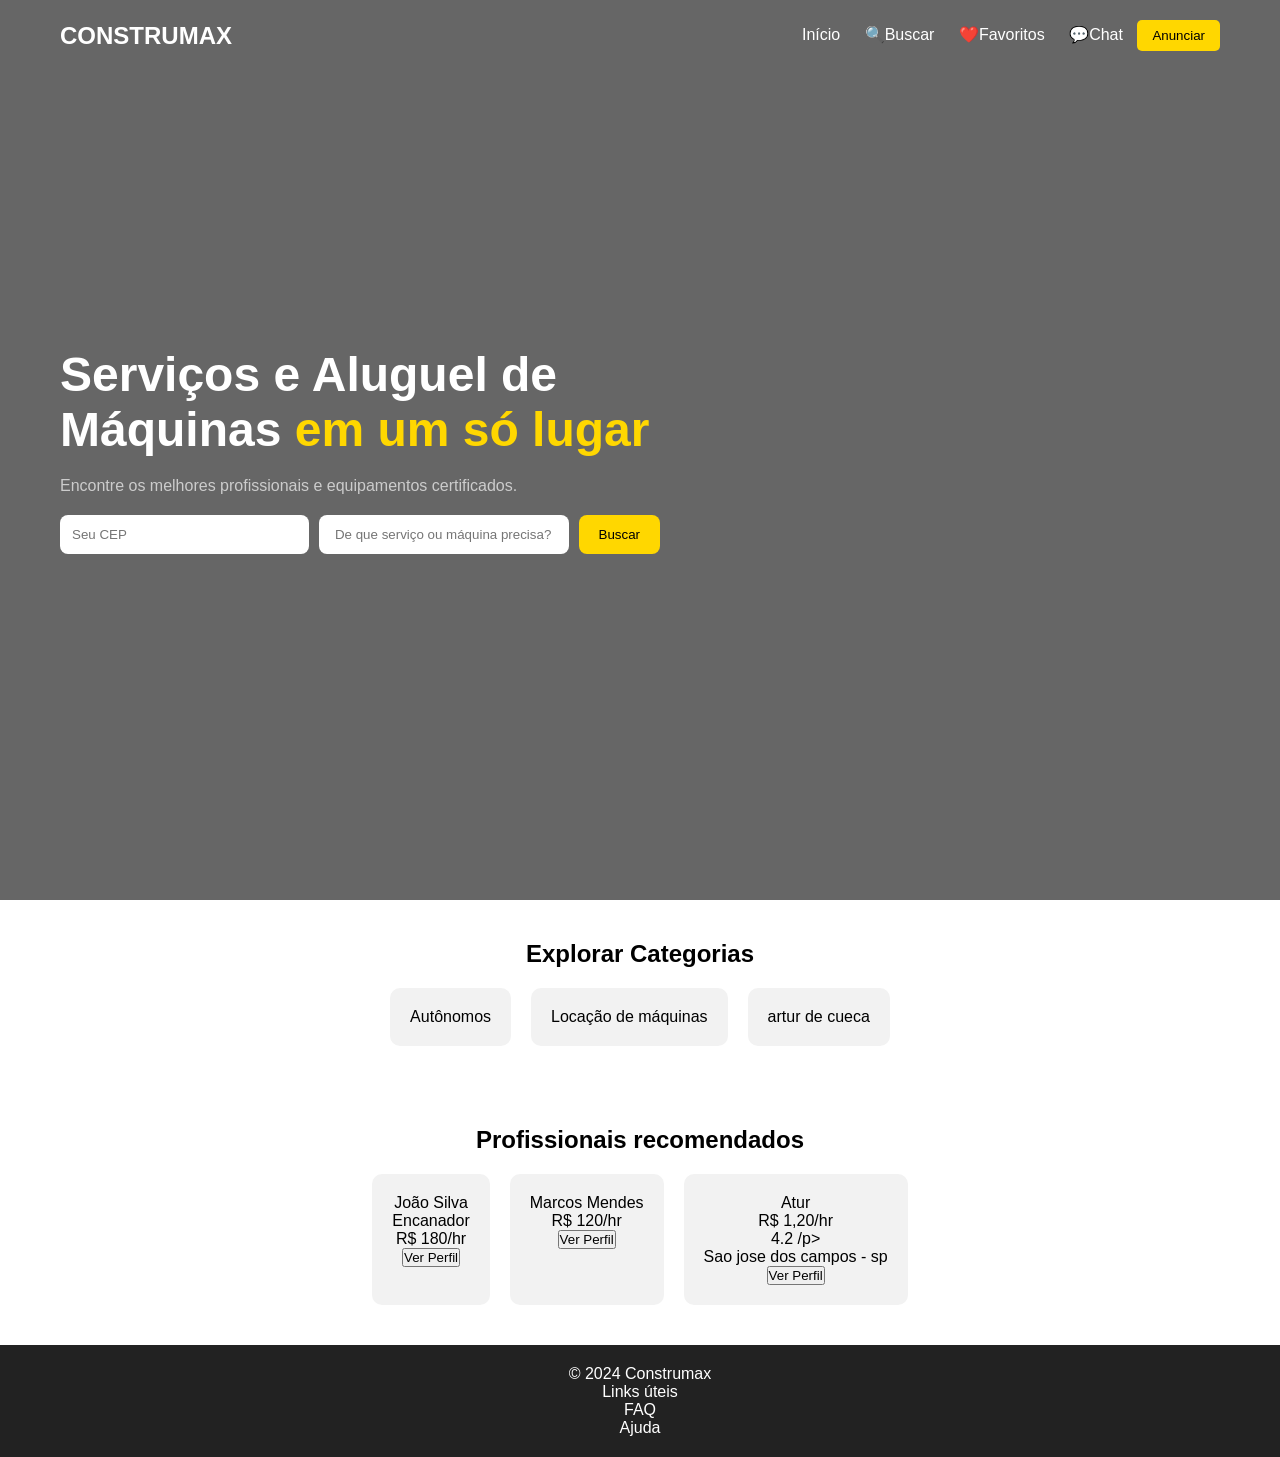
==== TCC.-definitivo-main-main/TCC.-definitivo-main-main/index.html @ 8f0c4733 "Co-authored-by: Nicholas0009OLa <Nicholas0009OLa@users.noreply.github.com>" ====
<!DOCTYPE html>
<html lang="pt-br">
<head>
<meta charset="UTF-8">
<meta name="viewport" content="width=device-width, initial-scale=1.0">
<title>Construmax</title>
<link rel="stylesheet" href="style.css">

<link href="https://fonts.googleapis.com/css2?family=Bebas+Neue&family=Barlow:wght@400;500;600;700&display=swap" rel="stylesheet">

<style>
* {
    margin: 0;
    padding: 0;
    box-sizing: border-box;
    font-family: Arial, sans-serif;
}

.header {
    position: absolute;
    top: 0;
    width: 100%;
    display: flex;
    justify-content: space-between;
    align-items: center;
    padding: 20px 60px;
    color: white;
    z-index: 2;
}

.header nav a {
    margin: 0 10px;
    color: white;
    text-decoration: none;
}

.header button {
    padding: 8px 15px;
    border: none;
    background: #FFD700;
    border-radius: 5px;
    cursor: pointer;
}

.hero {
    height: 100vh;
    background: url('https://i.ytimg.com/vi/7lHr6QIutrg/maxresdefault.jpg') no-repeat center/cover;
    position: relative;
    display: flex;
    align-items: center;
    padding: 60px;
}

.hero::before {
    content: "";
    position: absolute;
    inset: 0;
    background: rgba(0,0,0,0.6);
}

.hero-content {
    position: relative;
    max-width: 600px;
    color: white;
}

.hero h1 {
    font-size: 48px;
}

.hero span {
    color: #FFD700;
}

.hero p {
    margin: 20px 0;
    color: #ccc;
}


.search-box {
    display: flex;
    gap: 10px;
}

.search-box input {
    padding: 12px;
    border-radius: 8px;
    border: none;
}

.search-box button {
    padding: 12px 20px;
    border: none;
    border-radius: 8px;
    background: #FFD700;
    cursor: pointer;
}

.categorias {
    padding: 40px;
    text-align: center;
}

.cards {
    display: flex;
    justify-content: center;
    gap: 20px;
    margin-top: 20px;
}

.card {
    padding: 20px;
    background: #f2f2f2;
    border-radius: 10px;
}


.profissionais {
    padding: 40px;
    text-align: center;
}


.footer {
    background: #222;
    color: white;
    padding: 20px;
    text-align: center;
}
</style>

</head>
<body>

<header class="header">
    <h2>CONSTRUMAX</h2>

    <nav>
        <a href="#">Início</a>
        <a href="#">🔍Buscar</a>
        <a href="#">❤️Favoritos</a>
        <a href="#">💬Chat</a>
        <button>Anunciar</button>
    </nav>
</header>

<section class="hero">
    <div class="hero-content">
        <h1>
            Serviços e Aluguel de Máquinas 
            <span>em um só lugar</span>
        </h1>

        <p>
            Encontre os melhores profissionais e equipamentos certificados.
        </p>

        <div class="search-box">
            <input type="text" placeholder="Seu CEP">
            <input type="text" placeholder=" De que serviço ou máquina precisa?">
            <button>Buscar</button>
        </div>
    </div>
</section>

<section class="categorias">
    <h2>Explorar Categorias</h2>

    <div class="cards">
        <div class="card">Autônomos</div>
        <div class="card">Locação de máquinas</div>
        <div class="card">artur de cueca</div>

    </div>
</section>

<section class="profissionais">
    <h2>Profissionais recomendados</h2>

    <div class="cards">
        <div class="card">
            <p>João Silva</p>
            <p>Encanador</p>
            <p>R$ 180/hr</p>
            <button>Ver Perfil</button>
        </div>

        <div class="card">
            <p>Marcos Mendes</p>
            <p>R$ 120/hr</p>
            <button>Ver Perfil</button>
        </div>

        <div class="card">
            <p>Atur</p>
            <p>R$ 1,20/hr</p>
            <p> 4.2 /p>
            <p>Sao jose dos campos - sp</p>
            <button>Ver Perfil</button>
        </div>
    </div>
</section>

<footer class="footer">
    <p>© 2024 Construmax</p>
    <p>Links úteis</p> 
    <p>FAQ</p> 
    <p>Ajuda</p> 
</div>
</footer>

</body>
</html>
---- TCC.-definitivo-main-main/TCC.-definitivo-main-main/style.css ----
.search-box input {
    padding: 12px;
    border-radius: 8px;
    border: none;
    flex: 1;
}
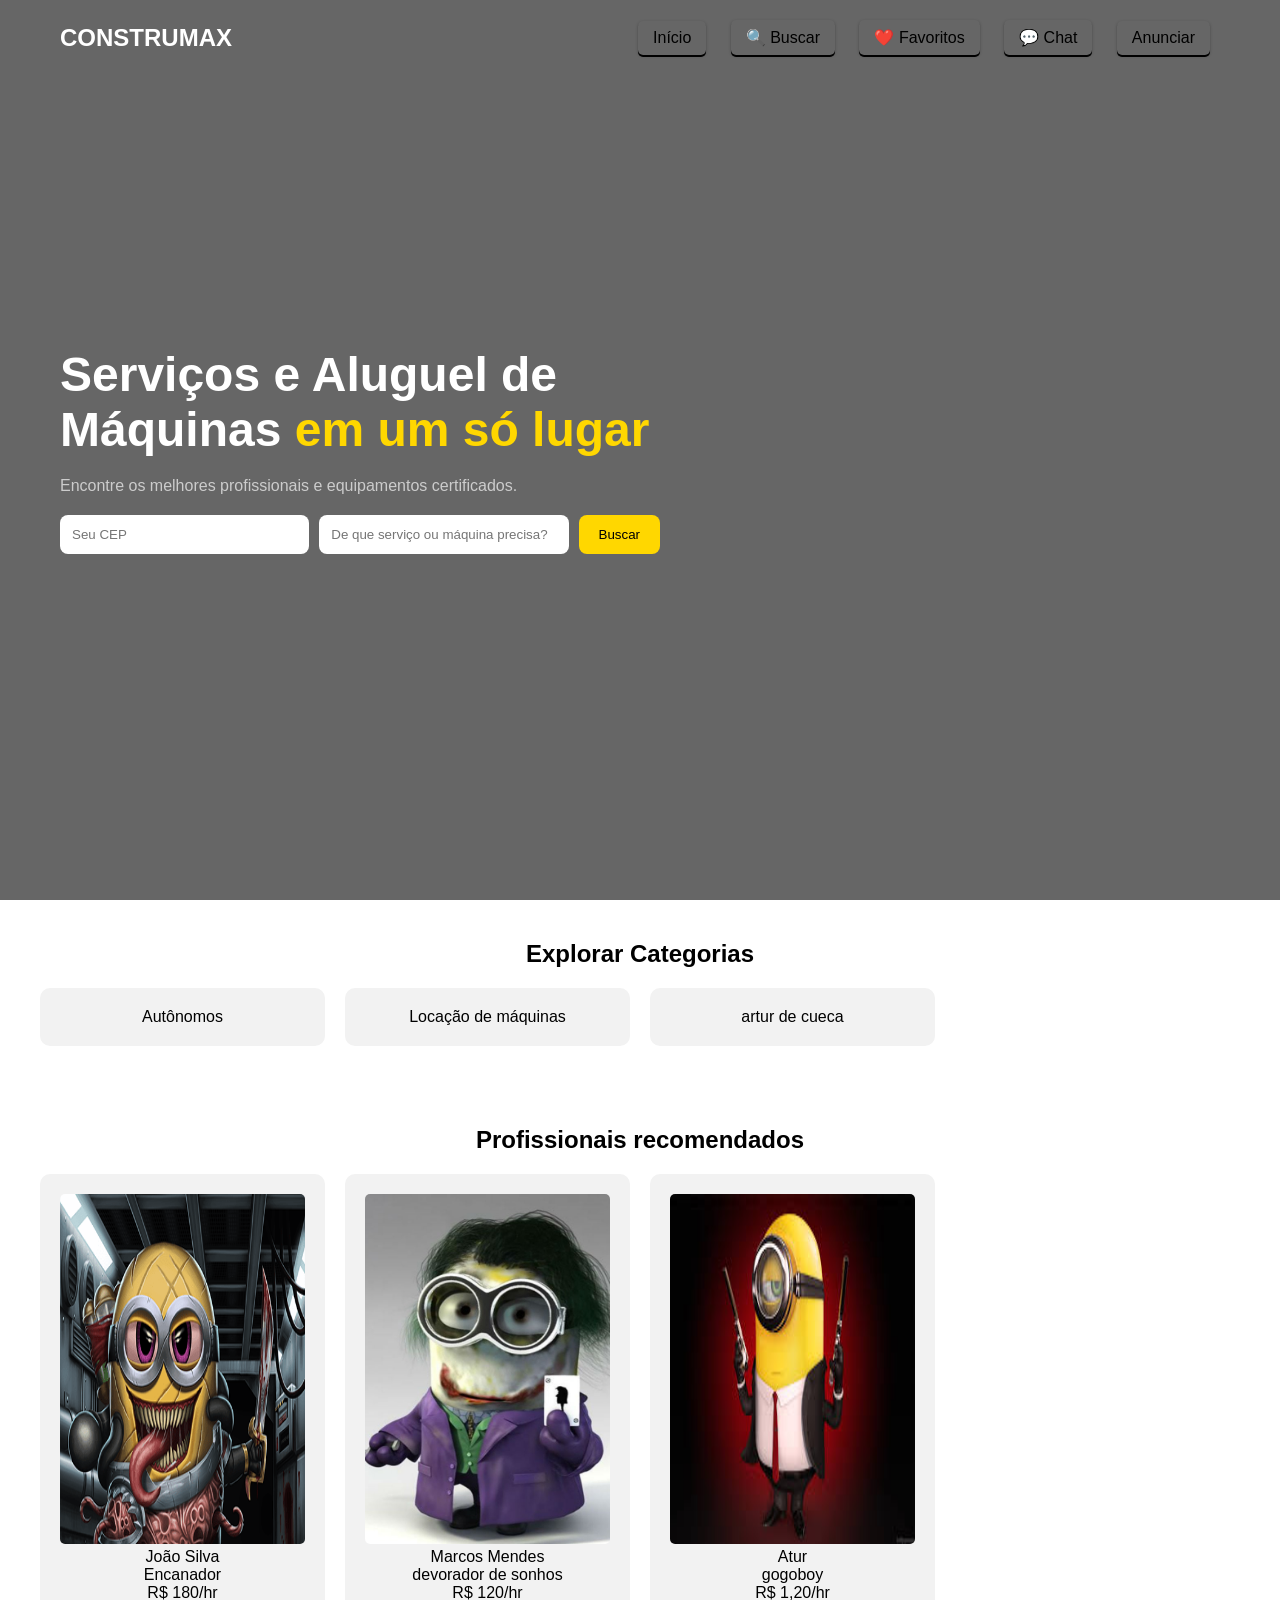
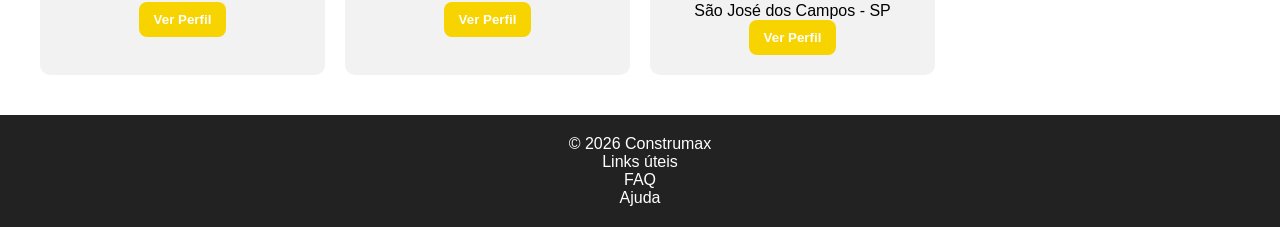
==== commit 5376ddb3: "mudammos cards" ====
--- a/TCC.-definitivo-main-main/TCC.-definitivo-main-main/index.html
+++ b/TCC.-definitivo-main-main/TCC.-definitivo-main-main/index.html
@@ -8,128 +8,6 @@
 
 <link href="https://fonts.googleapis.com/css2?family=Bebas+Neue&family=Barlow:wght@400;500;600;700&display=swap" rel="stylesheet">
 
-<style>
-* {
-    margin: 0;
-    padding: 0;
-    box-sizing: border-box;
-    font-family: Arial, sans-serif;
-}
-
-.header {
-    position: absolute;
-    top: 0;
-    width: 100%;
-    display: flex;
-    justify-content: space-between;
-    align-items: center;
-    padding: 20px 60px;
-    color: white;
-    z-index: 2;
-}
-
-.header nav a {
-    margin: 0 10px;
-    color: white;
-    text-decoration: none;
-}
-
-.header button {
-    padding: 8px 15px;
-    border: none;
-    background: #FFD700;
-    border-radius: 5px;
-    cursor: pointer;
-}
-
-.hero {
-    height: 100vh;
-    background: url('https://i.ytimg.com/vi/7lHr6QIutrg/maxresdefault.jpg') no-repeat center/cover;
-    position: relative;
-    display: flex;
-    align-items: center;
-    padding: 60px;
-}
-
-.hero::before {
-    content: "";
-    position: absolute;
-    inset: 0;
-    background: rgba(0,0,0,0.6);
-}
-
-.hero-content {
-    position: relative;
-    max-width: 600px;
-    color: white;
-}
-
-.hero h1 {
-    font-size: 48px;
-}
-
-.hero span {
-    color: #FFD700;
-}
-
-.hero p {
-    margin: 20px 0;
-    color: #ccc;
-}
-
-
-.search-box {
-    display: flex;
-    gap: 10px;
-}
-
-.search-box input {
-    padding: 12px;
-    border-radius: 8px;
-    border: none;
-}
-
-.search-box button {
-    padding: 12px 20px;
-    border: none;
-    border-radius: 8px;
-    background: #FFD700;
-    cursor: pointer;
-}
-
-.categorias {
-    padding: 40px;
-    text-align: center;
-}
-
-.cards {
-    display: flex;
-    justify-content: center;
-    gap: 20px;
-    margin-top: 20px;
-}
-
-.card {
-    padding: 20px;
-    background: #f2f2f2;
-    border-radius: 10px;
-}
-
-
-.profissionais {
-    padding: 40px;
-    text-align: center;
-}
-
-
-.footer {
-    background: #222;
-    color: white;
-    padding: 20px;
-    text-align: center;
-}
-</style>
-
 </head>
 <body>
 
@@ -137,11 +15,12 @@
     <h2>CONSTRUMAX</h2>
 
     <nav>
-        <a href="#">Início</a>
-        <a href="#">🔍Buscar</a>
-        <a href="#">❤️Favoritos</a>
-        <a href="#">💬Chat</a>
-        <button>Anunciar</button>
+        <a href="#" class="fx-push"> Início</a>
+        <a href="#" class="fx-push">🔍 Buscar</a>
+        <a href="#" class="fx-push">❤️ Favoritos</a>
+        <a href="#" class="fx-push">💬 Chat</a>
+        <a href="#" class="fx-push"> Anunciar</a>
+    
     </nav>
 </header>
 
@@ -158,7 +37,7 @@
 
         <div class="search-box">
             <input type="text" placeholder="Seu CEP">
-            <input type="text" placeholder=" De que serviço ou máquina precisa?">
+            <input type="text" placeholder="De que serviço ou máquina precisa?">
             <button>Buscar</button>
         </div>
     </div>
@@ -171,7 +50,6 @@
         <div class="card">Autônomos</div>
         <div class="card">Locação de máquinas</div>
         <div class="card">artur de cueca</div>
-
     </div>
 </section>
 
@@ -180,34 +58,37 @@
 
     <div class="cards">
         <div class="card">
+            <img src="/TCC.-definitivo-main-main/TCC.-definitivo-main-main/img/84b2cc162679111.Y3JvcCwxMDUyLDgyMiwwLDgz.png" alt="">
             <p>João Silva</p>
             <p>Encanador</p>
             <p>R$ 180/hr</p>
-            <button>Ver Perfil</button>
+            <button >Ver Perfil</button>
         </div>
 
         <div class="card">
+            <img src="/TCC.-definitivo-main-main/TCC.-definitivo-main-main/img/destaque64.jpg" alt="">
             <p>Marcos Mendes</p>
+            <p>devorador de sonhos </p>
             <p>R$ 120/hr</p>
             <button>Ver Perfil</button>
         </div>
 
         <div class="card">
+            <img src="/TCC.-definitivo-main-main/TCC.-definitivo-main-main/img/images (1).jpg" alt="">
             <p>Atur</p>
+            <p>gogoboy</p>
             <p>R$ 1,20/hr</p>
-            <p> 4.2 /p>
-            <p>Sao jose dos campos - sp</p>
+            <p>São José dos Campos - SP</p>
             <button>Ver Perfil</button>
         </div>
     </div>
 </section>
 
 <footer class="footer">
-    <p>© 2024 Construmax</p>
+    <p  >© 2026 Construmax</p>
     <p>Links úteis</p> 
     <p>FAQ</p> 
     <p>Ajuda</p> 
-</div>
 </footer>
 
 </body>
--- a/TCC.-definitivo-main-main/TCC.-definitivo-main-main/style.css
+++ b/TCC.-definitivo-main-main/TCC.-definitivo-main-main/style.css
@@ -3,4 +3,162 @@
     border-radius: 8px;
     border: none;
     flex: 1;
-}+}
+
+* {
+    margin: 0;
+    padding: 0;
+    box-sizing: border-box;
+    font-family: Arial, sans-serif;
+}
+
+.header {
+    position: absolute;
+    top: 0;
+    width: 100%;
+    display: flex;
+    justify-content: space-between;
+    align-items: center;
+    padding: 20px 60px;
+    color: rgb(255, 255, 255);
+    z-index: 2;
+}
+
+.header nav a {
+    margin: 0 10px;
+    color: rgb(0, 0, 0);
+    text-decoration: none;
+}
+
+/* BOTÃO COM EFEITO */
+.fx-push {
+    color: #000000;
+    background: linear-gradient(145deg,#FFD700 0%);
+    box-shadow: 0 2px 0 #000000, 0 1px 3px rgba(0,0,0,0.3);
+    transition: all 0.1s ease;
+    padding: 8px 15px;
+    border-radius: 5px;
+    display: inline-block;
+}
+
+.fx-push:hover {
+    box-shadow: 0 2px 0 #c41f3a, 0 1px 1px rgba(0,0,0,0.3);
+    transform: translateY(4px);
+}
+
+.fx-push:active {
+    box-shadow: 0 0 0 #c41f3a, 0 1px 2px rgba(0,0,0,0.3);
+    transform: translateY(6px);
+}
+
+.header button {
+    padding: 8px 15px;
+    border: none;
+    background: #FFD700;
+    border-radius: 5px;
+    cursor: pointer;
+}
+
+.hero {
+    height: 100vh;
+    background: url('https://i.ytimg.com/vi/7lHr6QIutrg/maxresdefault.jpg') no-repeat center/cover;
+    position: relative;
+    display: flex;
+    align-items: center;
+    padding: 60px;
+}
+
+.hero::before {
+    content: "";
+    position: absolute;
+    inset: 0;
+    background: rgba(0,0,0,0.6);
+}
+
+.hero-content {
+    position: relative;
+    max-width: 600px;
+    color: white;
+}
+
+.hero h1 {
+    font-size: 48px;
+}
+
+.hero span {
+    color: #FFD700;
+}
+
+.hero p {
+    margin: 20px 0;
+    color: #ccc;
+}
+
+.search-box {
+    display: flex;
+    gap: 10px;
+}
+
+.search-box input {
+    padding: 12px;
+    border-radius: 8px;
+    border: none;
+}
+
+.search-box button {
+    padding: 12px 20px;
+    border: none;
+    border-radius: 8px;
+    background: #FFD700;
+    cursor: pointer;
+}
+
+.categorias {
+    padding: 40px;
+    text-align: center;
+}
+
+.cards {
+    display: grid ;
+    grid-template-columns: repeat(4, 2fr);
+    justify-content: center;
+    gap: 20px;
+    margin-top: 20px;
+}
+
+.card {
+    padding: 20px;
+    background: #f2f2f2;
+    border-radius: 10px;
+}
+.card img{
+    height: 350px;
+    width: 100%;
+    border-radius: 5px;
+}
+.card button {
+    color: white;
+    border: none;
+    background-color: rgba(247, 212, 0, 1);
+    padding: 10px 15px;
+    border-radius: 8px;
+    cursor: pointer;
+    font-weight: bold;
+    transition: 0.3s;
+}
+.card button:hover {
+    background-color: rgba(247, 212, 0, 0.8);
+    scale: calc(1.1);
+}
+
+.profissionais {
+    padding: 40px;
+    text-align: center;
+}
+
+.footer {
+    background: #222;
+    color: white;
+    padding: 20px;
+    text-align: center;
+}
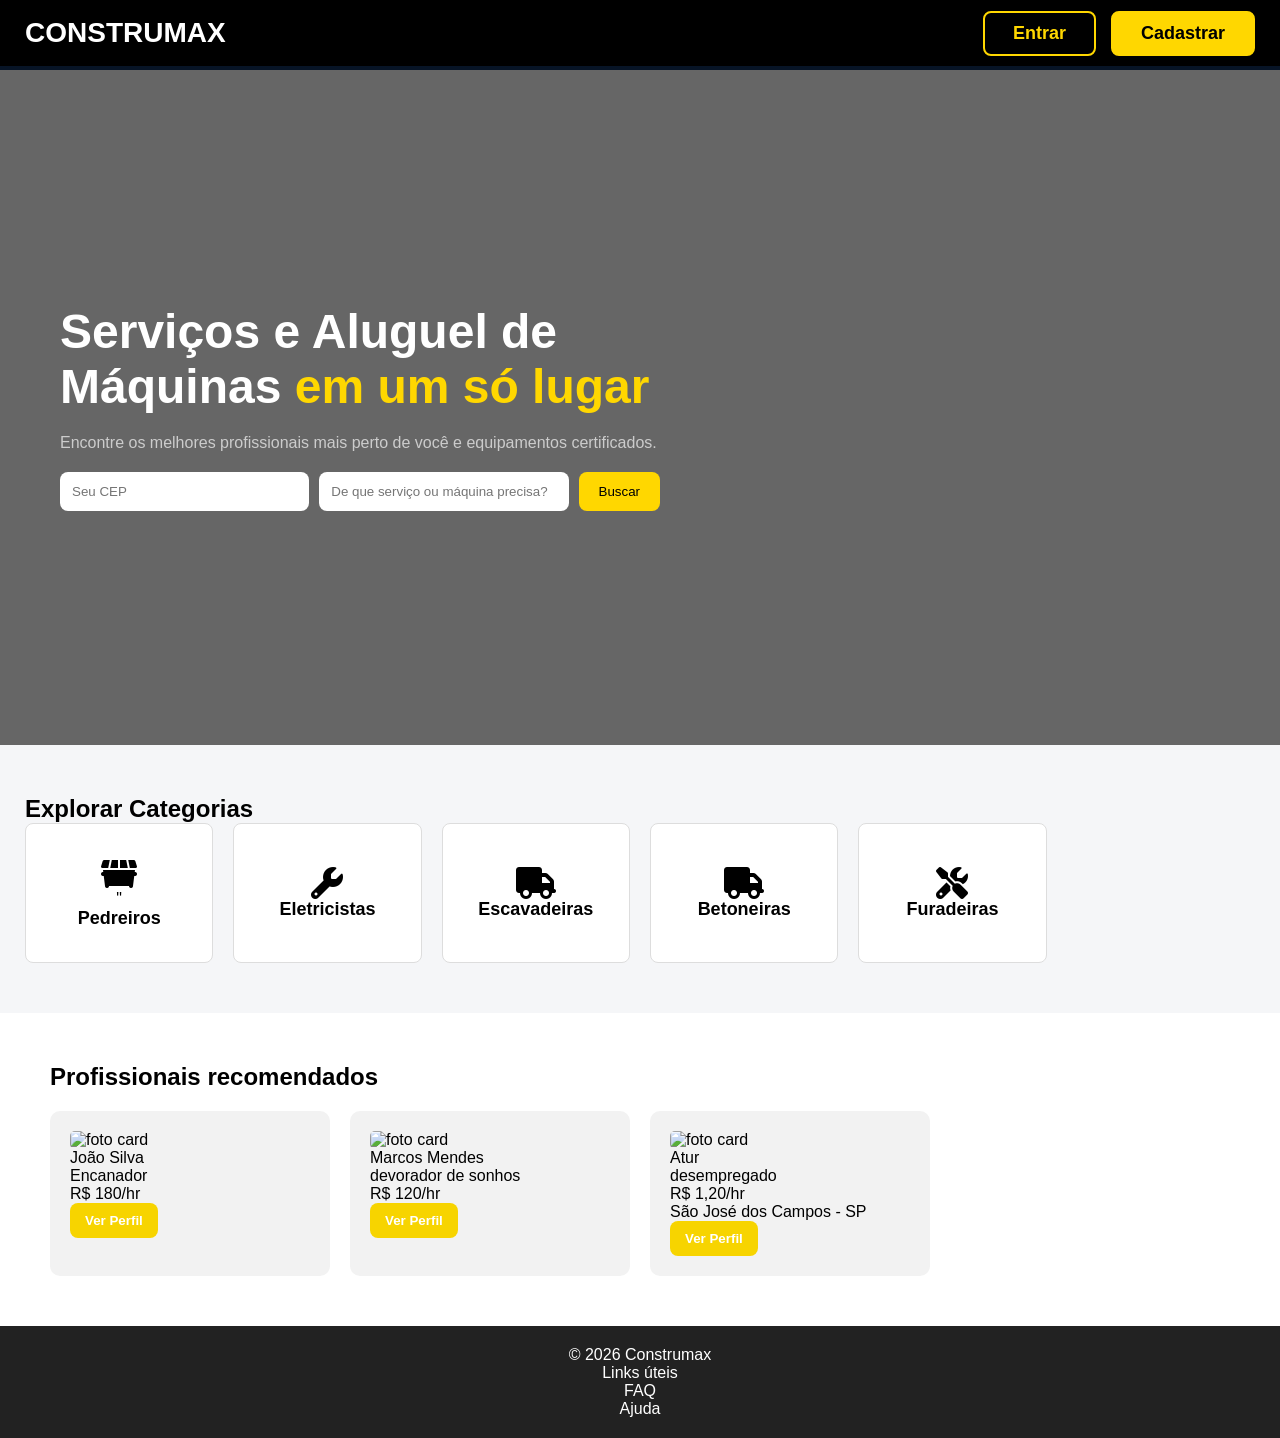
==== commit 6d95e5ef: "alteraçoes nos cards e categorias" ====
--- a/TCC.-definitivo-main-main/TCC.-definitivo-main-main/index.html
+++ b/TCC.-definitivo-main-main/TCC.-definitivo-main-main/index.html
@@ -4,79 +4,128 @@
 <meta charset="UTF-8">
 <meta name="viewport" content="width=device-width, initial-scale=1.0">
 <title>Construmax</title>
+
 <link rel="stylesheet" href="style.css">
+<link rel="stylesheet" href="https://cdnjs.cloudflare.com/ajax/libs/font-awesome/6.5.1/css/all.min.css">
+<link href="https://fonts.googleapis.com/css2?family=Bebas+Neue&family=Barlow:wght@400;500;600;700&display=swap" rel="stylesheet">
+</head>
 
-<link href="https://fonts.googleapis.com/css2?family=Bebas+Neue&family=Barlow:wght@400;500;600;700&display=swap" rel="stylesheet">
+<body>
+    
+<header class="navbar">
+    <div class="logo">
+        <span>CONSTRUMAX</span>
+    </div>
 
-</head>
-<body>
 
-<header class="header">
-    <h2>CONSTRUMAX</h2>
+    <nav class="menu">
+         <a href="#" class="fx-push">Início</a>
+        <a href="#" class="fx-push"></a>
+        <a href="#" class="fx-push"><svg xmlns="http://www.w3.org/2000/svg" width="16" height="16" fill="currentColor" class="bi bi-heart" viewBox="0 0 16 16">
+  <path d="m8 2.748-.717-.737C5.6.281 2.514.878 1.4 3.053c-.523 1.023-.641 2.5.314 4.385.92 1.815 2.834 3.989 6.286 6.357 3.452-2.368 5.365-4.542 6.286-6.357.955-1.886.838-3.362.314-4.385C13.486.878 10.4.28 8.717 2.01zM8 15C-7.333 4.868 3.279-3.04 7.824 1.143q.09.083.176.171a3 3 0 0 1 .176-.17C12.72-3.042 23.333 4.867 8 15"/>
+</svg> Favoritos</a>
+        <a href="#" class="fx-push"><svg xmlns="http://www.w3.org/2000/svg" width="16" height="16" fill="currentColor" class="bi bi-chat-left" viewBox="0 0 16 16">
+  <path d="M14 1a1 1 0 0 1 1 1v8a1 1 0 0 1-1 1H4.414A2 2 0 0 0 3 11.586l-2 2V2a1 1 0 0 1 1-1zM2 0a2 2 0 0 0-2 2v12.793a.5.5 0 0 0 .854.353l2.853-2.853A1 1 0 0 1 4.414 12H14a2 2 0 0 0 2-2V2a2 2 0 0 0-2-2z"/>
+</svg> Chat </a>
 
-    <nav>
-        <a href="#" class="fx-push"> Início</a>
-        <a href="#" class="fx-push">🔍 Buscar</a>
-        <a href="#" class="fx-push">❤️ Favoritos</a>
-        <a href="#" class="fx-push">💬 Chat</a>
-        <a href="#" class="fx-push"> Anunciar</a>
-    
+
+    </nav>
+    <div class="nav-buttons">
+        <button class="btn-login">Entrar</button>
+        <button class="btn-cadastro">Cadastrar</button>
+    </div>
     </nav>
 </header>
+
 
 <section class="hero">
     <div class="hero-content">
         <h1>
-            Serviços e Aluguel de Máquinas 
+            Serviços e Aluguel de Máquinas
             <span>em um só lugar</span>
         </h1>
 
+
         <p>
-            Encontre os melhores profissionais e equipamentos certificados.
+            Encontre os melhores profissionais mais perto de você e equipamentos certificados.
         </p>
 
+
         <div class="search-box">
-            <input type="text" placeholder="Seu CEP">
+            <input type="text" placeholder= "Seu CEP">
             <input type="text" placeholder="De que serviço ou máquina precisa?">
             <button>Buscar</button>
         </div>
     </div>
 </section>
 
+
 <section class="categorias">
+
+
     <h2>Explorar Categorias</h2>
 
-    <div class="cards">
-        <div class="card">Autônomos</div>
-        <div class="card">Locação de máquinas</div>
-        <div class="card">artur de cueca</div>
+
+    <div class="categorias-grid">
+        <div class="servico-card">
+            <i class="fa-solid fa-dumpster"></i>"
+            <h3>Pedreiros</h3>
+        </div>
+
+
+        <div class="servico-card">
+            <i class="fa-solid fa-wrench"></i>
+            <h3>Eletricistas</h3>
+        </div>
+
+
+        <div class="servico-card">
+            <i class="fa-solid fa-truck"></i>
+            <h3>Escavadeiras</h3>
+        </div>
+
+
+        <div class="servico-card">
+            <i class="fa-solid fa-truck"></i>
+            <h3>Betoneiras</h3>
+        </div>
+
+
+        <div class="servico-card">
+            <i class="fa-solid fa-screwdriver-wrench"></i>
+            <h3>Furadeiras</h3>
+        </div>
     </div>
 </section>
+
 
 <section class="profissionais">
     <h2>Profissionais recomendados</h2>
 
+
     <div class="cards">
         <div class="card">
-            <img src="/TCC.-definitivo-main-main/TCC.-definitivo-main-main/img/84b2cc162679111.Y3JvcCwxMDUyLDgyMiwwLDgz.png" alt="">
+            <img src="/TCC.-definitivo-main-main/img/minions-assasino.webp" alt="foto card">
             <p>João Silva</p>
             <p>Encanador</p>
             <p>R$ 180/hr</p>
             <button >Ver Perfil</button>
         </div>
 
+
         <div class="card">
-            <img src="/TCC.-definitivo-main-main/TCC.-definitivo-main-main/img/destaque64.jpg" alt="">
+            <img src="/TCC.-definitivo-main-main/img/minios-django.webp" alt="foto card">
             <p>Marcos Mendes</p>
             <p>devorador de sonhos </p>
             <p>R$ 120/hr</p>
             <button>Ver Perfil</button>
         </div>
 
+
         <div class="card">
-            <img src="/TCC.-definitivo-main-main/TCC.-definitivo-main-main/img/images (1).jpg" alt="">
+            <img src="/TCC.-definitivo-main-main/img/mionios-subzero.webp" alt="foto card">
             <p>Atur</p>
-            <p>gogoboy</p>
+            <p> desempregado</p>
             <p>R$ 1,20/hr</p>
             <p>São José dos Campos - SP</p>
             <button>Ver Perfil</button>
@@ -84,12 +133,18 @@
     </div>
 </section>
 
+
+
+
 <footer class="footer">
-    <p  >© 2026 Construmax</p>
-    <p>Links úteis</p> 
-    <p>FAQ</p> 
-    <p>Ajuda</p> 
+    <p> © 2026 Construmax</p>
+    <p>Links úteis</p>
+    <p>FAQ</p>
+    <p>Ajuda</p>
 </footer>
 
+
+
+
 </body>
-</html>+</html>
--- a/TCC.-definitivo-main-main/TCC.-definitivo-main-main/style.css
+++ b/TCC.-definitivo-main-main/TCC.-definitivo-main-main/style.css
@@ -1,10 +1,3 @@
-.search-box input {
-    padding: 12px;
-    border-radius: 8px;
-    border: none;
-    flex: 1;
-}
-
 * {
     margin: 0;
     padding: 0;
@@ -12,55 +5,97 @@
     font-family: Arial, sans-serif;
 }
 
-.header {
-    position: absolute;
-    top: 0;
-    width: 100%;
-    display: flex;
+
+
+
+/* começo do negocio */
+.navbar {
+    height: 70px;
+    background: #000;
+    border-bottom: 4px solid #071426;
+    display: flex;
+    align-items: center;
     justify-content: space-between;
-    align-items: center;
-    padding: 20px 60px;
-    color: rgb(255, 255, 255);
-    z-index: 2;
-}
-
-.header nav a {
-    margin: 0 10px;
+    padding: 0 25px;
+}
+
+
+.logo {
+    display: flex;
+    align-items: center;
+    gap: 12px;
+    color: white;
+    font-size: 28px;
+    font-weight: bold;
+}
+.menu {
+    display: flex;
+    gap: 45px;
+}
+
+
+.menu a {
     color: rgb(0, 0, 0);
     text-decoration: none;
-}
-
-/* BOTÃO COM EFEITO */
+    font-size: 18px;
+    font-weight: bold;
+}
+
+
+.nav-buttons {
+    display: flex;
+    gap: 15px;
+}
+
+
+.nav-buttons button {
+    padding: 10px 28px;
+    border-radius: 8px;
+    font-size: 18px;
+    font-weight: bold;
+    cursor: pointer;
+}
+
+
+.btn-login {
+    background: transparent;
+    color: #FFD700;
+    border: 2px solid #FFD700;
+}
+
+
+.btn-cadastro {
+    background: #FFD700;
+    color: black;
+    border: 2px solid #FFD700;
+}
+
+
+/* BOTAO COM EFEITO */
 .fx-push {
     color: #000000;
-    background: linear-gradient(145deg,#FFD700 0%);
-    box-shadow: 0 2px 0 #000000, 0 1px 3px rgba(0,0,0,0.3);
+    background: linear-gradient(145deg, #FFD700 0%);
+    box-shadow: 0 2px 0 #000000, 0 1px 3px rgba(0, 0, 0, 0.3);
     transition: all 0.1s ease;
     padding: 8px 15px;
     border-radius: 5px;
     display: inline-block;
 }
 
+
 .fx-push:hover {
-    box-shadow: 0 2px 0 #c41f3a, 0 1px 1px rgba(0,0,0,0.3);
+    box-shadow: 0 2px 0 #000000, 0 1px 1px rgba(0, 0, 0, 0.3);
     transform: translateY(4px);
 }
 
+
 .fx-push:active {
-    box-shadow: 0 0 0 #c41f3a, 0 1px 2px rgba(0,0,0,0.3);
-    transform: translateY(6px);
-}
-
-.header button {
-    padding: 8px 15px;
-    border: none;
-    background: #FFD700;
-    border-radius: 5px;
-    cursor: pointer;
-}
-
+    box-shadow: 0 0 0 #000000, 0 1px 2px rgba(0, 0, 0, 0.3);
+    transform: translateY(2px);
+}
+/* layout de inicio */
 .hero {
-    height: 100vh;
+    height: 75vh;
     background: url('https://i.ytimg.com/vi/7lHr6QIutrg/maxresdefault.jpg') no-repeat center/cover;
     position: relative;
     display: flex;
@@ -68,12 +103,14 @@
     padding: 60px;
 }
 
-.hero::before {
+
+.hero:before {
     content: "";
     position: absolute;
     inset: 0;
-    background: rgba(0,0,0,0.6);
-}
+    background: rgba(0, 0, 0, 0.6);
+}
+
 
 .hero-content {
     position: relative;
@@ -81,29 +118,39 @@
     color: white;
 }
 
+
 .hero h1 {
     font-size: 48px;
 }
 
+
 .hero span {
     color: #FFD700;
 }
+
 
 .hero p {
     margin: 20px 0;
     color: #ccc;
 }
 
+
+
+
+/* a caixinha de busca */
 .search-box {
     display: flex;
     gap: 10px;
 }
 
+
 .search-box input {
+    flex: 1;
     padding: 12px;
     border-radius: 8px;
     border: none;
 }
+
 
 .search-box button {
     padding: 12px 20px;
@@ -113,29 +160,115 @@
     cursor: pointer;
 }
 
+
+
+
+/* CATEGORIAS aba */
 .categorias {
-    padding: 40px;
-    text-align: center;
-}
+    background: #f5f6f8;
+    padding: 50px 25px;
+    text-align: left;
+}
+
+
+.categorias-grid {
+    display: grid;
+    grid-template-columns: repeat(6, 1fr);
+    gap: 20px;
+}
+
+
+
+
+/* CARDS DE CATEGORIAS */
+.servico-card {
+    height: 140px;
+    background: white;
+    border: 1px solid #ddd;
+    border-radius: 8px;
+    display: flex;
+    flex-direction: column;
+    align-items: center;
+    justify-content: center;
+    gap: center;
+    cursor: pointer;
+    transition: 0.3s ease;
+}
+
+
+.servico-card i {
+    font-size: 32px;
+    color: #000;
+}
+
+
+.servico-card h3 {
+    font-size: 18px;
+    color: #000000;
+}
+
+
+.servico-card:hover {
+    transform: translateY(-6px);
+    background: #FFD700;
+    box-shadow: 0 8px 18px rgba(0, 0, 0, 0.15);
+}
+
+
+.servico-card:hover h3,
+.servico-card:hover i {
+    color: #000;
+}
+
+
+
+
+/* PROFISSIONAIS ais ais  */
+.profissionais {
+    padding: 50px;
+    text-align: left;
+}
+
 
 .cards {
-    display: grid ;
+    display: grid;
     grid-template-columns: repeat(4, 2fr);
     justify-content: center;
     gap: 20px;
     margin-top: 20px;
 }
 
+
+
+
+/* CARDS DE PROFISSIONAIS slay */
 .card {
     padding: 20px;
     background: #f2f2f2;
     border-radius: 10px;
-}
-.card img{
+    transition: transform 0.3s ease, box-shadow 0.3s ease;
+}
+
+
+.card:hover {
+    transform: translateY(-8px);
+    box-shadow: 0 8px 20px rgba(0, 0, 0, 0.2);
+}
+
+
+.card img {
     height: 350px;
     width: 100%;
     border-radius: 5px;
-}
+    transition: transform 0.3s ease;
+}
+
+
+.card:hover img {
+    transform: scale(1.03);
+}
+
+
 .card button {
     color: white;
     border: none;
@@ -146,16 +279,17 @@
     font-weight: bold;
     transition: 0.3s;
 }
+
+
 .card button:hover {
     background-color: rgba(247, 212, 0, 0.8);
-    scale: calc(1.1);
-}
-
-.profissionais {
-    padding: 40px;
-    text-align: center;
-}
-
+    transform: scale(1.1);
+}
+
+
+
+
+/* aquela parte final q ningeum le */
 .footer {
     background: #222;
     color: white;
